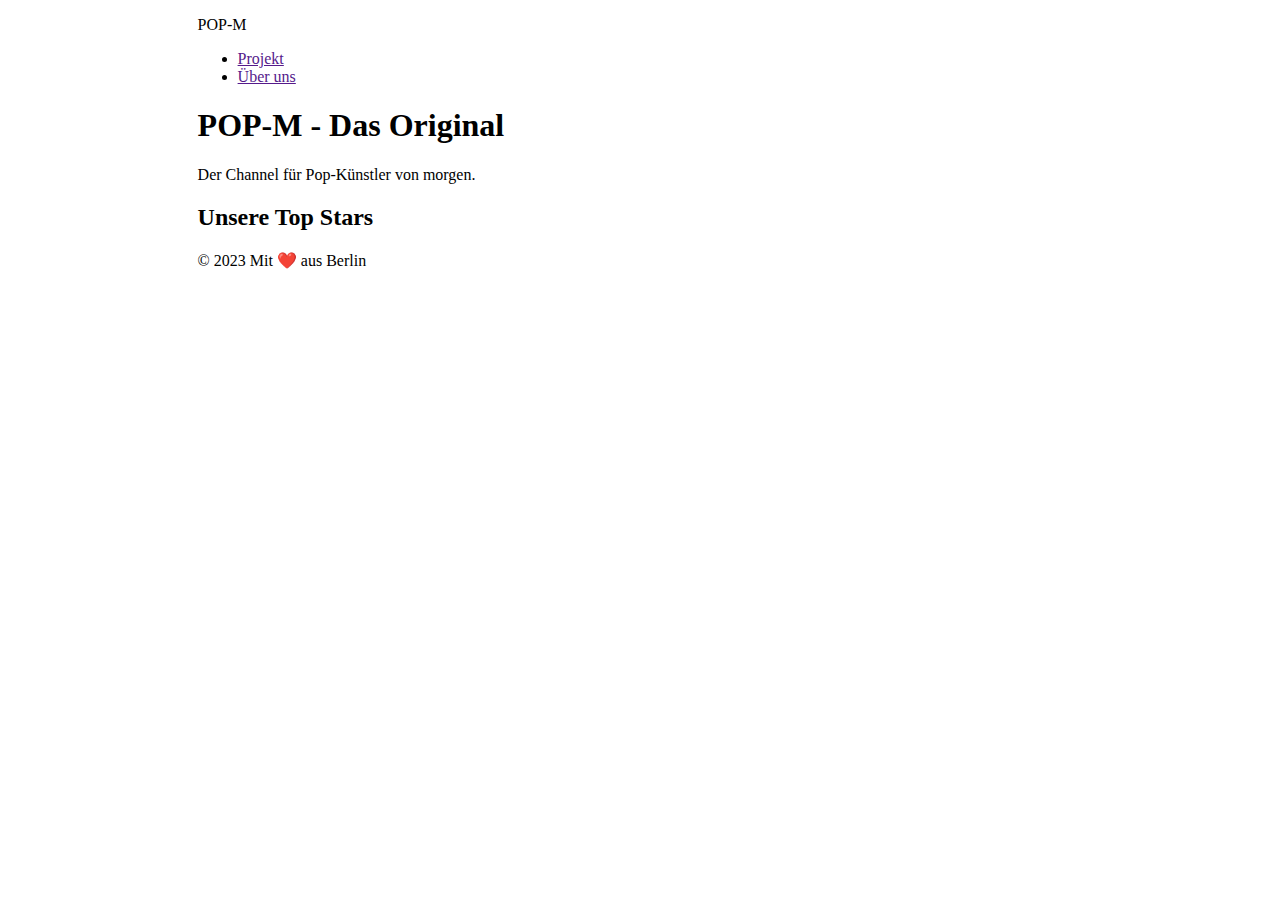
==== index.html @ 649915ec "Erste commit" ====
<!DOCTYPE html>
<html lang="en">
  <head>
    <meta charset="UTF-8" />
    <meta name="viewport" content="width=device-width, initial-scale=1.0" />
    <link rel="stylesheet" href="css/style.css" />
    <title>Pop Musik</title>
  </head>
  <body>
    <!-- HEADER START-->
    <header>
      <nav class="container">
        <div>
          <p>POP-M</p>
        </div>

        <ul>
          <li><a href="">Projekt</a></li>
          <li><a href="">Über uns</a></li>
        </ul>
      </nav>
    </header>
    <!-- HEADER ENDE-->

    <!-- MAIN -->
    <main>
      <section class="container">
        <div>
          <h1>POP-M - Das Original</h1>
          <p>Der Channel für Pop-Künstler von morgen.</p>
        </div>
      </section>

      <section class="container">
        <h2>Unsere Top Stars</h2>
      </section>
    </main>

    <!-- FOOTER -->
    <footer>
      <p class="container">&copy; 2023 Mit ❤️ aus Berlin</p>
    </footer>
  </body>
</html>
---- css/style.css ----
.container {
  width: 70%;
  margin: 0 auto;
}
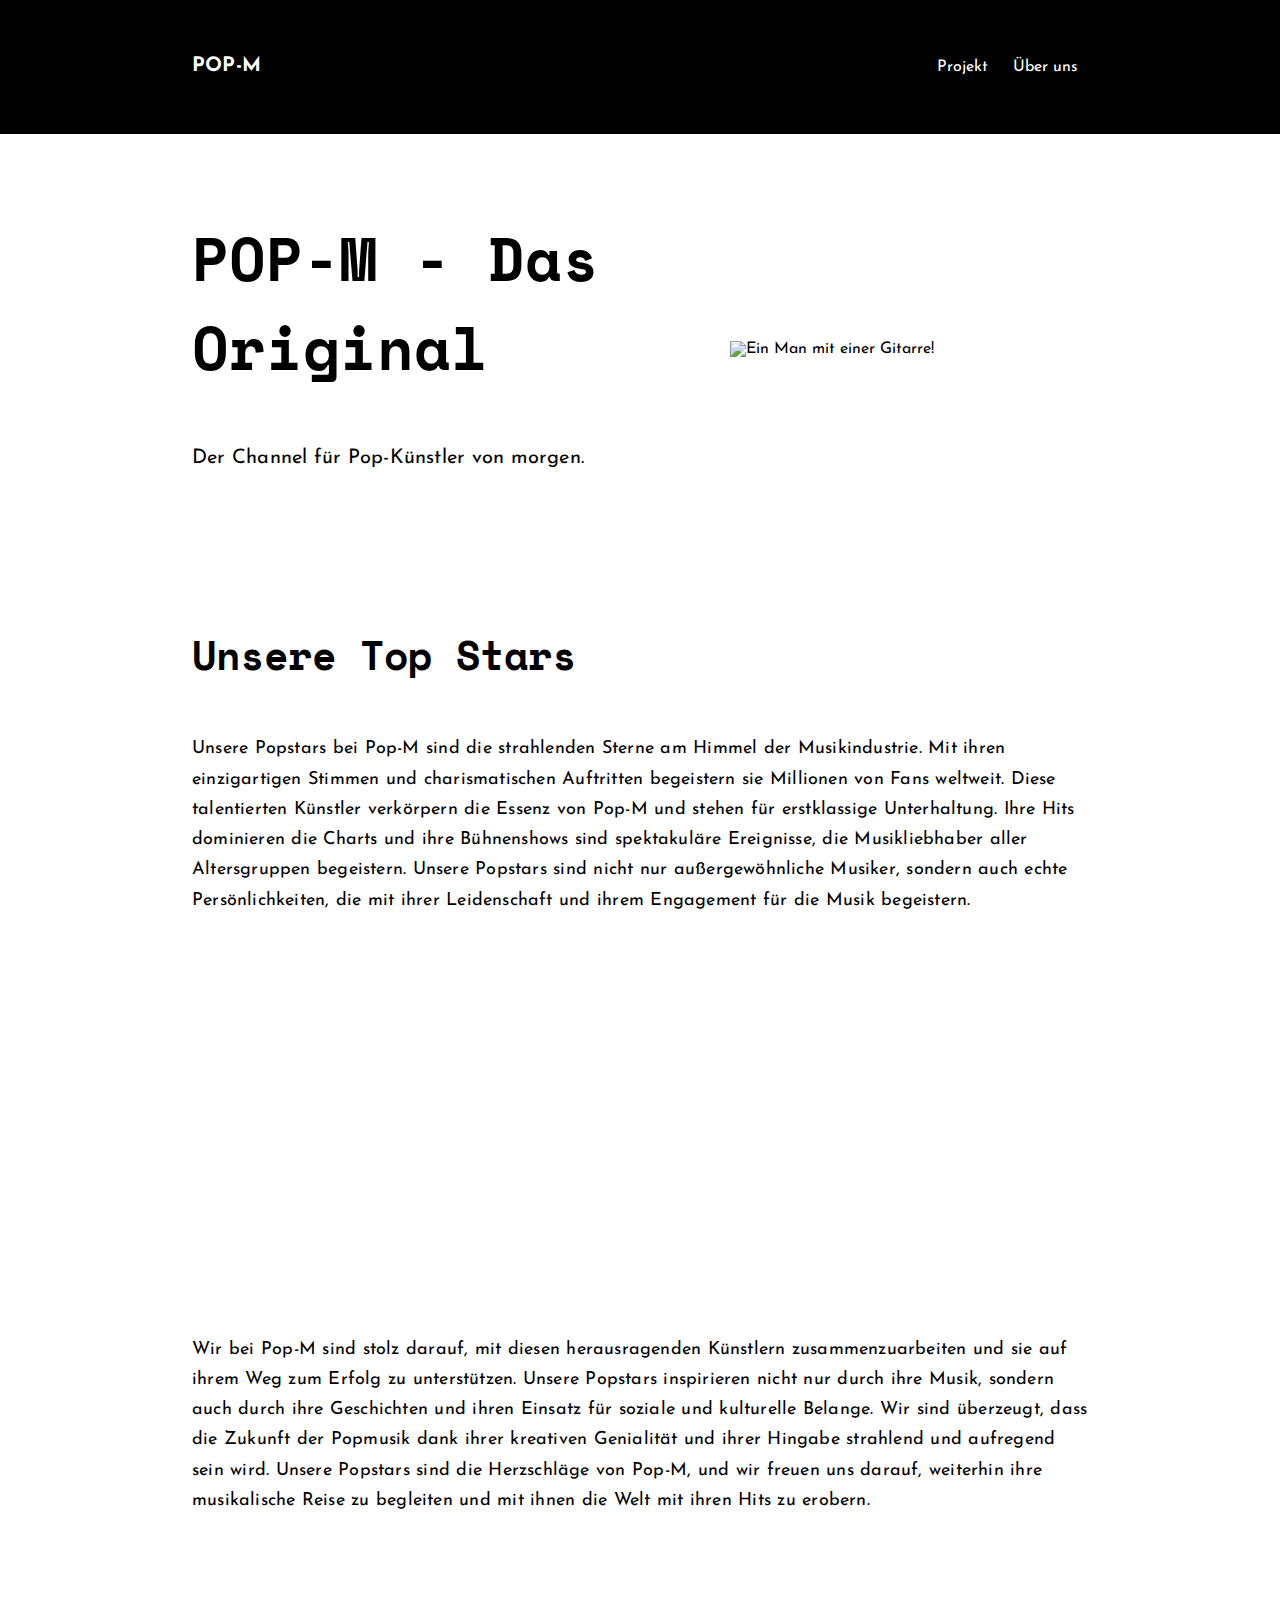
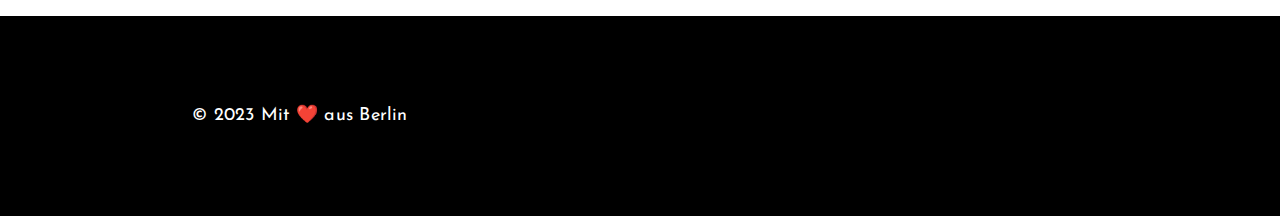
==== commit 61be1485: "fix" ====
--- a/index.html
+++ b/index.html
@@ -9,30 +9,74 @@
   <body>
     <!-- HEADER START-->
     <header>
-      <nav class="container">
-        <div>
-          <p>POP-M</p>
-        </div>
+      <div class="container">
+        <nav class="navbar">
+          <div>
+            <p>POP-M</p>
+          </div>
 
-        <ul>
-          <li><a href="">Projekt</a></li>
-          <li><a href="">Über uns</a></li>
-        </ul>
-      </nav>
+          <ul class="nav-list">
+            <li class="nav-list-item"><a href="">Projekt</a></li>
+            <li class="nav-list-item"><a href="">Über uns</a></li>
+          </ul>
+        </nav>
+      </div>
     </header>
     <!-- HEADER ENDE-->
 
     <!-- MAIN -->
     <main>
-      <section class="container">
-        <div>
+      <section class="container hero">
+        <div class="hero-text">
           <h1>POP-M - Das Original</h1>
           <p>Der Channel für Pop-Künstler von morgen.</p>
         </div>
+
+        <div class="hero-image">
+          <img
+            src="https://images.unsplash.com/photo-1598387993211-5c4c0fda4248?ixlib=rb-4.0.3&ixid=M3wxMjA3fDB8MHxwaG90by1wYWdlfHx8fGVufDB8fHx8fA%3D%3D&auto=format&fit=crop&w=2485&q=80"
+            alt="Ein Man mit einer Gitarre!"
+            width="100%"
+          />
+        </div>
       </section>
 
-      <section class="container">
-        <h2>Unsere Top Stars</h2>
+      <section>
+        <div class="container">
+          <h2>Unsere Top Stars</h2>
+          <p>
+            Unsere Popstars bei Pop-M sind die strahlenden Sterne am Himmel der
+            Musikindustrie. Mit ihren einzigartigen Stimmen und charismatischen
+            Auftritten begeistern sie Millionen von Fans weltweit. Diese
+            talentierten Künstler verkörpern die Essenz von Pop-M und stehen für
+            erstklassige Unterhaltung. Ihre Hits dominieren die Charts und ihre
+            Bühnenshows sind spektakuläre Ereignisse, die Musikliebhaber aller
+            Altersgruppen begeistern. Unsere Popstars sind nicht nur
+            außergewöhnliche Musiker, sondern auch echte Persönlichkeiten, die
+            mit ihrer Leidenschaft und ihrem Engagement für die Musik
+            begeistern.
+          </p>
+          <iframe
+            width="560"
+            height="315"
+            src="https://www.youtube.com/embed/pBLJNe8hsKE?si=2Wth_Vc35SesORDb"
+            title="YouTube video player"
+            frameborder="0"
+            allow="accelerometer; autoplay; clipboard-write; encrypted-media; gyroscope; picture-in-picture; web-share"
+            allowfullscreen
+          ></iframe>
+          <p>
+            Wir bei Pop-M sind stolz darauf, mit diesen herausragenden Künstlern
+            zusammenzuarbeiten und sie auf ihrem Weg zum Erfolg zu unterstützen.
+            Unsere Popstars inspirieren nicht nur durch ihre Musik, sondern auch
+            durch ihre Geschichten und ihren Einsatz für soziale und kulturelle
+            Belange. Wir sind überzeugt, dass die Zukunft der Popmusik dank
+            ihrer kreativen Genialität und ihrer Hingabe strahlend und aufregend
+            sein wird. Unsere Popstars sind die Herzschläge von Pop-M, und wir
+            freuen uns darauf, weiterhin ihre musikalische Reise zu begleiten
+            und mit ihnen die Welt mit ihren Hits zu erobern.
+          </p>
+        </div>
       </section>
     </main>
 
--- a/css/style.css
+++ b/css/style.css
@@ -1,4 +1,105 @@
+@import url('https://fonts.googleapis.com/css2?family=Josefin+Sans:wght@300&family=Space+Mono:ital,wght@0,700;1,700&display=swap');
+
+body {
+  margin: 0;
+  font-family: 'Josefin Sans', system-ui, -apple-system, BlinkMacSystemFont,
+    'Segoe UI', Roboto, Oxygen, Ubuntu, Cantarell, 'Open Sans', 'Helvetica Neue',
+    sans-serif;
+}
+
 .container {
   width: 70%;
   margin: 0 auto;
 }
+
+header {
+  background-color: #000000;
+}
+.navbar {
+  background-color: #000000;
+  display: flex;
+  justify-content: space-between;
+  align-items: center;
+}
+
+.navbar > div p {
+  color: #ffffff;
+  font-weight: 700;
+  font-size: 20px;
+}
+
+.nav-list {
+  list-style-type: none;
+}
+
+.nav-list-item {
+  display: inline-block;
+  margin: 0 10px;
+}
+
+.nav-list-item a {
+  text-decoration: none;
+  color: #ffffff;
+}
+
+.nav-list-item a:hover {
+  text-decoration: underline;
+  color: aquamarine;
+}
+
+.hero {
+  display: flex;
+  justify-content: space-between;
+  align-items: center;
+  margin-top: 40px;
+}
+
+.hero-text {
+  width: 50%;
+}
+
+.hero-image {
+  width: 40%;
+}
+
+.hero-text > h1 {
+  font-size: 60px;
+}
+
+.hero-text > p {
+  font-size: 20px;
+}
+
+h1,
+h2,
+h3,
+h4,
+h5,
+h6 {
+  font-family: 'Space Mono';
+}
+
+p {
+  font-size: 18px;
+  margin: 50px 0;
+  line-height: 1.68;
+  letter-spacing: 0.2px;
+  word-spacing: 0.2px;
+}
+
+h2 {
+  font-size: 40px;
+}
+
+footer {
+  background-color: #000000;
+  color: #ffffff;
+  height: 200px;
+  margin-top: 80px;
+  display: flex;
+  align-items: center;
+}
+
+section {
+  margin: 100px 0;
+}
